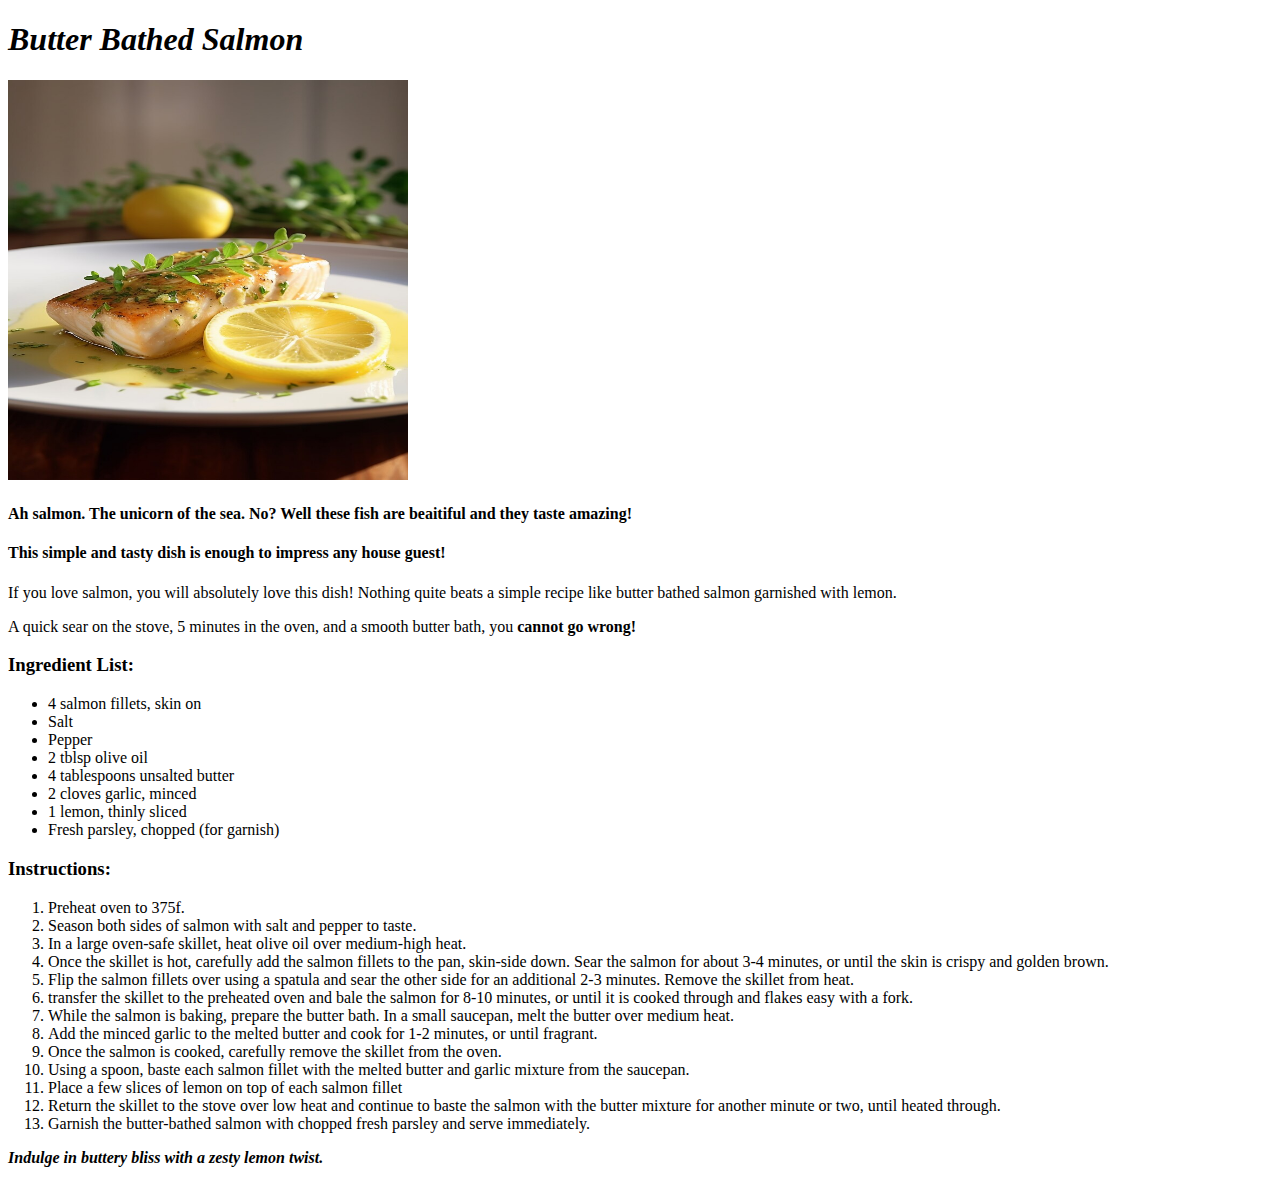
==== recipes/butter-bathed-salmon.html @ 29c14e3a "Added slogans at the bottom of the recipes." ====
<!DOCTYPE html>
<html lang="en">

<head>
    <meta charset="UTF-8">
    <meta name="viewport" content="width=device-width, initial-scale=1.0">
    <title>Butter Bathed Salmon</title>
</head>

<body>
    <h1>
        <em>
            Butter Bathed Salmon
        </em>
    </h1>
    <img src="../Photos/butter-bathed-salmon.jpg" alt="A plate served with brightly seared salmon, garnished with lemon and parsley." width="400" height="400">
    <p>
        <h4>
            Ah salmon. The unicorn of the sea. No? Well these fish are beaitiful and they taste amazing!
        </h4>
    </p>
    <p>
        <h4>
            This simple and tasty dish is enough to impress any house guest!
        </h4>
    </p>
    <p>
        If you love salmon, you will absolutely love this dish! Nothing quite beats a simple recipe like butter bathed salmon garnished with lemon.
    </p>
    <p>
        A quick sear on the stove, 5 minutes in the oven, and a smooth butter bath, you <Strong>cannot go wrong!</Strong>
    </p>
    <p>
        <h3>
            Ingredient List:
        </h3>
    </p>
    <p>
        <ul>
            <li>4 salmon fillets, skin on</li>
            <li>Salt</li>
            <li>Pepper</li>
            <li>2 tblsp olive oil</li>
            <li>4 tablespoons unsalted butter</li>
            <li>2 cloves garlic, minced</li>
            <li>1 lemon, thinly sliced</li>
            <li>Fresh parsley, chopped (for garnish)</li>
        </ul>
    </p>
    <h3>Instructions:</h3>
    <p>
        <ol>
            <li>Preheat oven to 375f.</li>
            <li>Season both sides of salmon with salt and pepper to taste.</li>
            <li>In a large oven-safe skillet, heat olive oil over medium-high heat.</li>
            <li>Once the skillet is hot, carefully add the salmon fillets to the pan, skin-side down. Sear the salmon for about 3-4 minutes, or until the skin is crispy
                and golden brown.</li>
            <li>Flip the salmon fillets over using a spatula and sear the other side for an additional 2-3 minutes. Remove the skillet from heat.</li>
            <li>transfer the skillet to the preheated oven and bale the salmon for 8-10 minutes, or until it is cooked through and flakes easy with a fork.</li>
            <li>While the salmon is baking, prepare the butter bath. In a small saucepan, melt the butter over medium heat.</li>
            <li>Add the minced garlic to the melted butter and cook for 1-2 minutes, or until fragrant.</li>
            <li>Once the salmon is cooked, carefully remove the skillet from the oven.</li>
            <li>Using a spoon, baste each salmon fillet with the melted butter and garlic mixture from the saucepan.</li>
            <li>Place a few slices of lemon on top of each salmon fillet</li>
            <li>Return the skillet to the stove over low heat and continue to baste the salmon with the butter mixture for another minute or two, until heated through.</li>
            <li>Garnish the butter-bathed salmon with chopped fresh parsley and serve immediately.</li>
        </ol>
    </p>
    <p>
        <em><strong>Indulge in buttery bliss with a zesty lemon twist. </strong></em>
    </p>
</body>

</html>
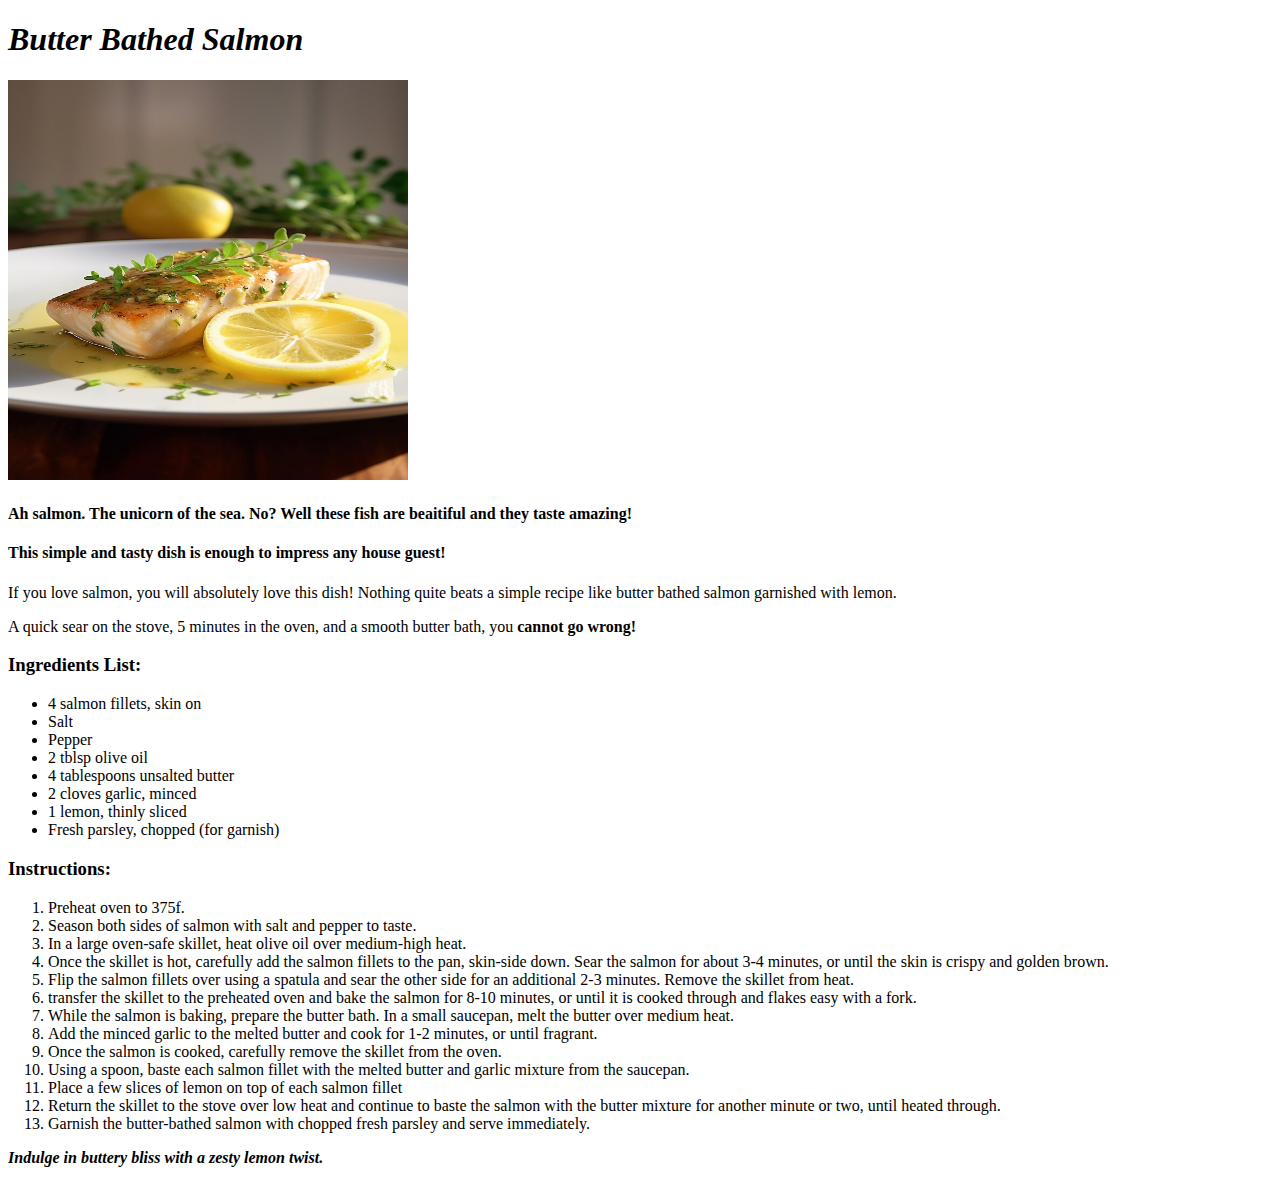
==== commit de068a47: "Grammar and spelling correction." ====
--- a/recipes/butter-bathed-salmon.html
+++ b/recipes/butter-bathed-salmon.html
@@ -32,7 +32,7 @@
     </p>
     <p>
         <h3>
-            Ingredient List:
+            Ingredients List:
         </h3>
     </p>
     <p>
@@ -56,7 +56,7 @@
             <li>Once the skillet is hot, carefully add the salmon fillets to the pan, skin-side down. Sear the salmon for about 3-4 minutes, or until the skin is crispy
                 and golden brown.</li>
             <li>Flip the salmon fillets over using a spatula and sear the other side for an additional 2-3 minutes. Remove the skillet from heat.</li>
-            <li>transfer the skillet to the preheated oven and bale the salmon for 8-10 minutes, or until it is cooked through and flakes easy with a fork.</li>
+            <li>transfer the skillet to the preheated oven and bake the salmon for 8-10 minutes, or until it is cooked through and flakes easy with a fork.</li>
             <li>While the salmon is baking, prepare the butter bath. In a small saucepan, melt the butter over medium heat.</li>
             <li>Add the minced garlic to the melted butter and cook for 1-2 minutes, or until fragrant.</li>
             <li>Once the salmon is cooked, carefully remove the skillet from the oven.</li>
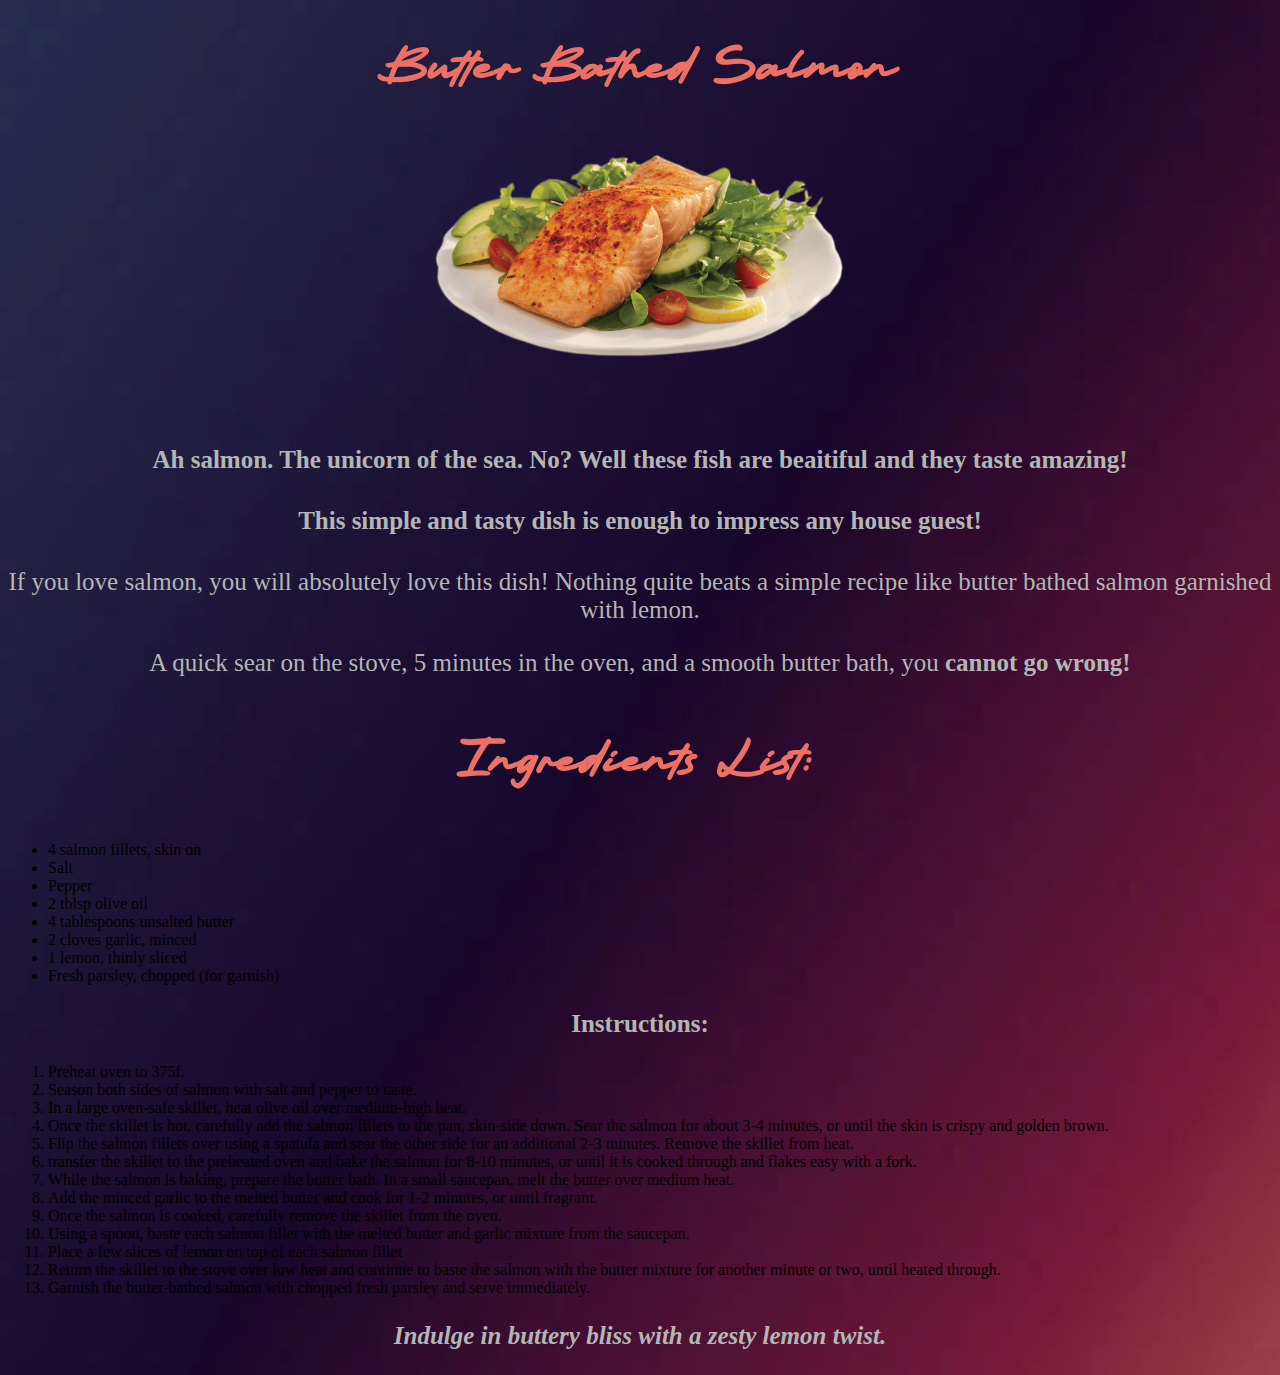
==== commit ef3b4157: "changed background & image. added various CSS" ====
--- a/recipes/butter-bathed-salmon.html
+++ b/recipes/butter-bathed-salmon.html
@@ -5,15 +5,16 @@
     <meta charset="UTF-8">
     <meta name="viewport" content="width=device-width, initial-scale=1.0">
     <title>Butter Bathed Salmon</title>
+    <link rel="stylesheet" href="stylesalmon.css">
 </head>
 
 <body>
-    <h1>
-        <em>
+    <h1
+        id="salmon">
             Butter Bathed Salmon
-        </em>
-    </h1>
-    <img src="../Photos/butter-bathed-salmon.jpg" alt="A plate served with brightly seared salmon, garnished with lemon and parsley." width="400" height="400">
+        
+</h1>
+    <img id="image" src="../Photos/pngsalmon.png" alt="A beautiuly plated salmon fillet" width="500">
     <p>
         <h4>
             Ah salmon. The unicorn of the sea. No? Well these fish are beaitiful and they taste amazing!
@@ -31,7 +32,7 @@
         A quick sear on the stove, 5 minutes in the oven, and a smooth butter bath, you <Strong>cannot go wrong!</Strong>
     </p>
     <p>
-        <h3>
+        <h3 id="Ingredients">
             Ingredients List:
         </h3>
     </p>
--- a/recipes/stylesalmon.css
+++ b/recipes/stylesalmon.css
@@ -0,0 +1,37 @@
+@font-face {
+    font-family:'kingshare' ;
+    src: url(../Assets/Kingshare.ttf);
+}
+
+#image{
+    display:block;
+    margin-right: auto;
+    margin-left: auto;
+}
+
+#salmon{
+    font-family: "kingshare", cursive, sans-serif;
+    color:#EC7063;
+    font-size: 50px;
+    text-align: center;
+}
+
+body{
+        background-size: cover;    
+        background-repeat: no-repeat;
+        background-image: url(../Photos/gradient.webp);
+}
+
+#Ingredients{
+    font-family: "kingshare", cursive, sans-serif;
+    color:#EC7063;
+    font-size: 50px;
+}
+
+p, h4, h3{
+    color: rgb(179, 182, 180);
+    font-family:Cambria, Cochin, Georgia, Times, 'Times New Roman', serif;
+    font-size: 25px;
+    text-align: center;
+    
+}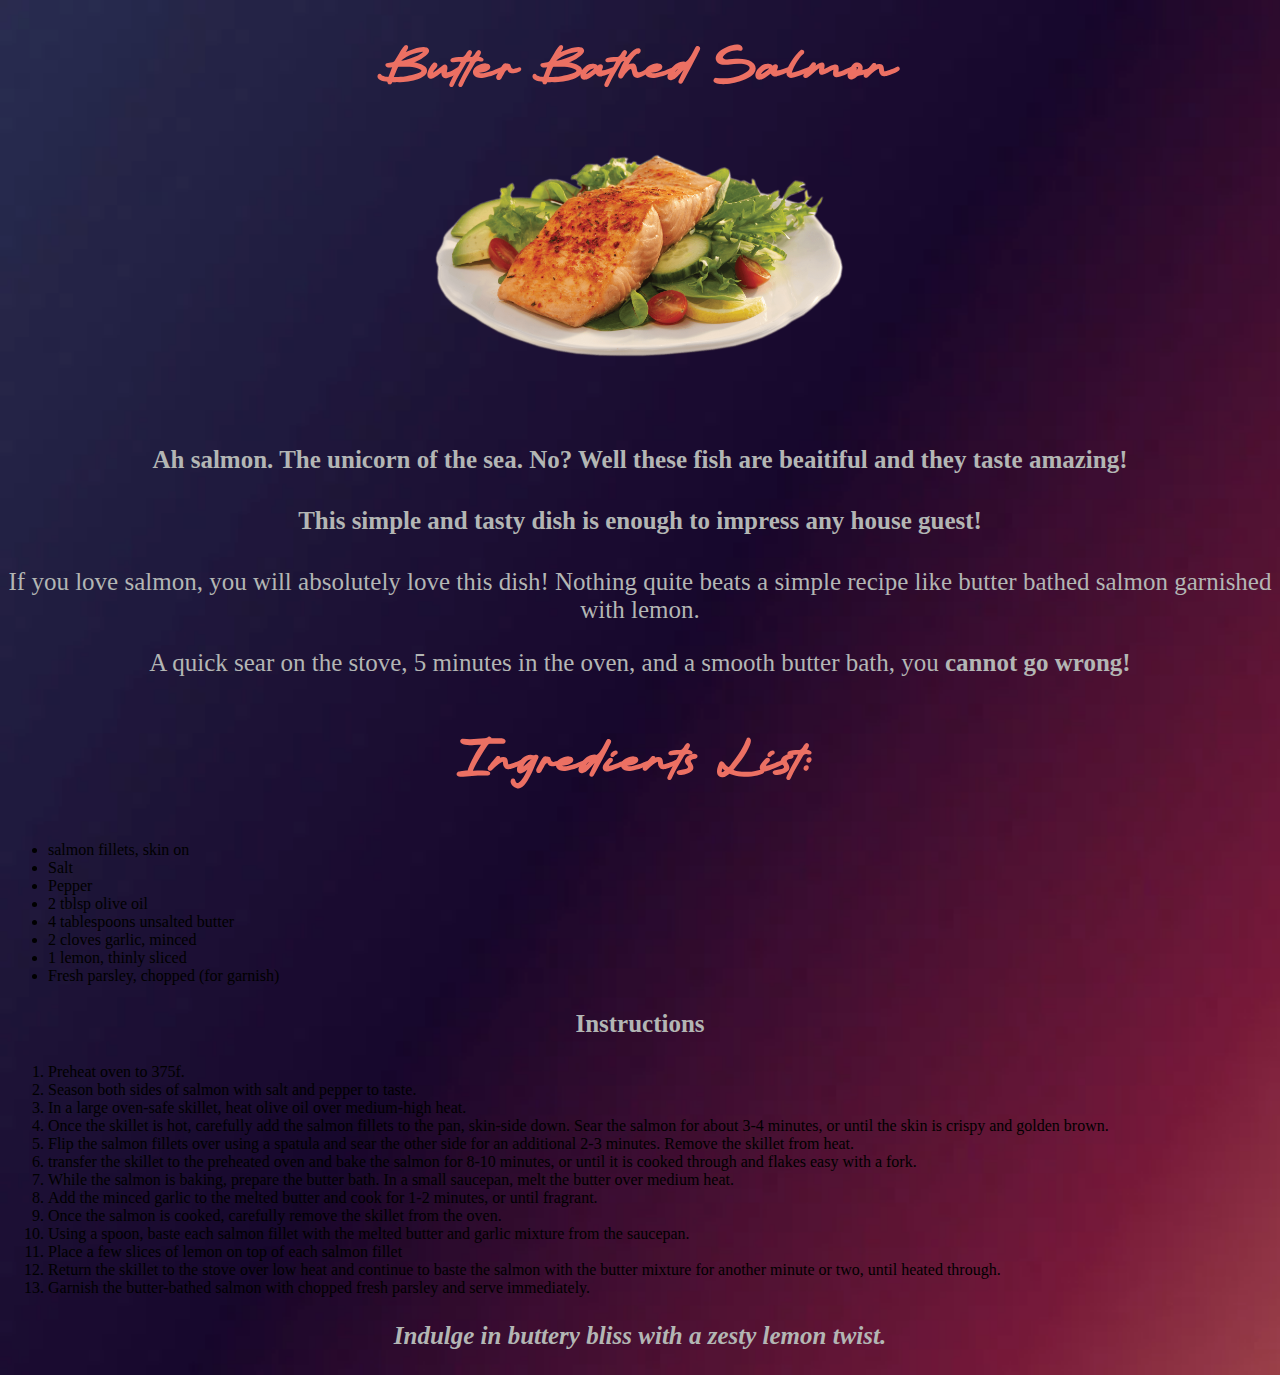
==== commit f3e47d43: "Added classes and containers to the varied lists." ====
--- a/recipes/butter-bathed-salmon.html
+++ b/recipes/butter-bathed-salmon.html
@@ -36,36 +36,39 @@
             Ingredients List:
         </h3>
     </p>
+    <p> 
+        <div class="container">
+            <ul class="myul">
+             <li class="Ingredient"> salmon fillets, skin on</li>
+             <li class="Ingredient"> Salt</li>
+              <li class="Ingredient"> Pepper</li>
+             <li class="Ingredient"> 2 tblsp olive oil</li>
+             <li class="Ingredient"> 4 tablespoons unsalted butter</li>
+             <li class="Ingredient"> 2 cloves garlic, minced</li>
+             <li class="Ingredient"> 1 lemon, thinly sliced</li>
+             <li class="Ingredient"> Fresh parsley, chopped (for garnish)</li>
+            </div>
+         </ul>
+    </p>
+    <h3 class="instructions"> Instructions </h3>
     <p>
-        <ul>
-            <li>4 salmon fillets, skin on</li>
-            <li>Salt</li>
-            <li>Pepper</li>
-            <li>2 tblsp olive oil</li>
-            <li>4 tablespoons unsalted butter</li>
-            <li>2 cloves garlic, minced</li>
-            <li>1 lemon, thinly sliced</li>
-            <li>Fresh parsley, chopped (for garnish)</li>
-        </ul>
-    </p>
-    <h3>Instructions:</h3>
-    <p>
-        <ol>
-            <li>Preheat oven to 375f.</li>
-            <li>Season both sides of salmon with salt and pepper to taste.</li>
-            <li>In a large oven-safe skillet, heat olive oil over medium-high heat.</li>
-            <li>Once the skillet is hot, carefully add the salmon fillets to the pan, skin-side down. Sear the salmon for about 3-4 minutes, or until the skin is crispy
+        <div class="container">
+            <ol class="instruction list">
+                <li>Preheat oven to 375f.</li>
+                <li>Season both sides of salmon with salt and pepper to taste.</li>
+                <li>In a large oven-safe skillet, heat olive oil over medium-high heat.</li>
+                <li>Once the skillet is hot, carefully add the salmon fillets to the pan, skin-side down. Sear the salmon for about 3-4 minutes, or until the skin is crispy
                 and golden brown.</li>
-            <li>Flip the salmon fillets over using a spatula and sear the other side for an additional 2-3 minutes. Remove the skillet from heat.</li>
-            <li>transfer the skillet to the preheated oven and bake the salmon for 8-10 minutes, or until it is cooked through and flakes easy with a fork.</li>
-            <li>While the salmon is baking, prepare the butter bath. In a small saucepan, melt the butter over medium heat.</li>
-            <li>Add the minced garlic to the melted butter and cook for 1-2 minutes, or until fragrant.</li>
-            <li>Once the salmon is cooked, carefully remove the skillet from the oven.</li>
-            <li>Using a spoon, baste each salmon fillet with the melted butter and garlic mixture from the saucepan.</li>
-            <li>Place a few slices of lemon on top of each salmon fillet</li>
-            <li>Return the skillet to the stove over low heat and continue to baste the salmon with the butter mixture for another minute or two, until heated through.</li>
-            <li>Garnish the butter-bathed salmon with chopped fresh parsley and serve immediately.</li>
-        </ol>
+                <li>Flip the salmon fillets over using a spatula and sear the other side for an additional 2-3 minutes. Remove the skillet from heat.</li>
+                <li>transfer the skillet to the preheated oven and bake the salmon for 8-10 minutes, or until it is cooked through and flakes easy with a fork.</li>
+                <li>While the salmon is baking, prepare the butter bath. In a small saucepan, melt the butter over medium heat.</li>
+                <li>Add the minced garlic to the melted butter and cook for 1-2 minutes, or until fragrant.</li>
+                <li>Once the salmon is cooked, carefully remove the skillet from the oven.</li>
+                <li>Using a spoon, baste each salmon fillet with the melted butter and garlic mixture from the saucepan.</li>
+                <li>Place a few slices of lemon on top of each salmon fillet</li>
+                <li>Return the skillet to the stove over low heat and continue to baste the salmon with the butter mixture for another minute or two, until heated through.</li>
+                <li>Garnish the butter-bathed salmon with chopped fresh parsley and serve immediately.</li>
+            </ol>
     </p>
     <p>
         <em><strong>Indulge in buttery bliss with a zesty lemon twist. </strong></em>
--- a/recipes/stylesalmon.css
+++ b/recipes/stylesalmon.css
@@ -33,5 +33,4 @@
     font-family:Cambria, Cochin, Georgia, Times, 'Times New Roman', serif;
     font-size: 25px;
     text-align: center;
-    
-}+}
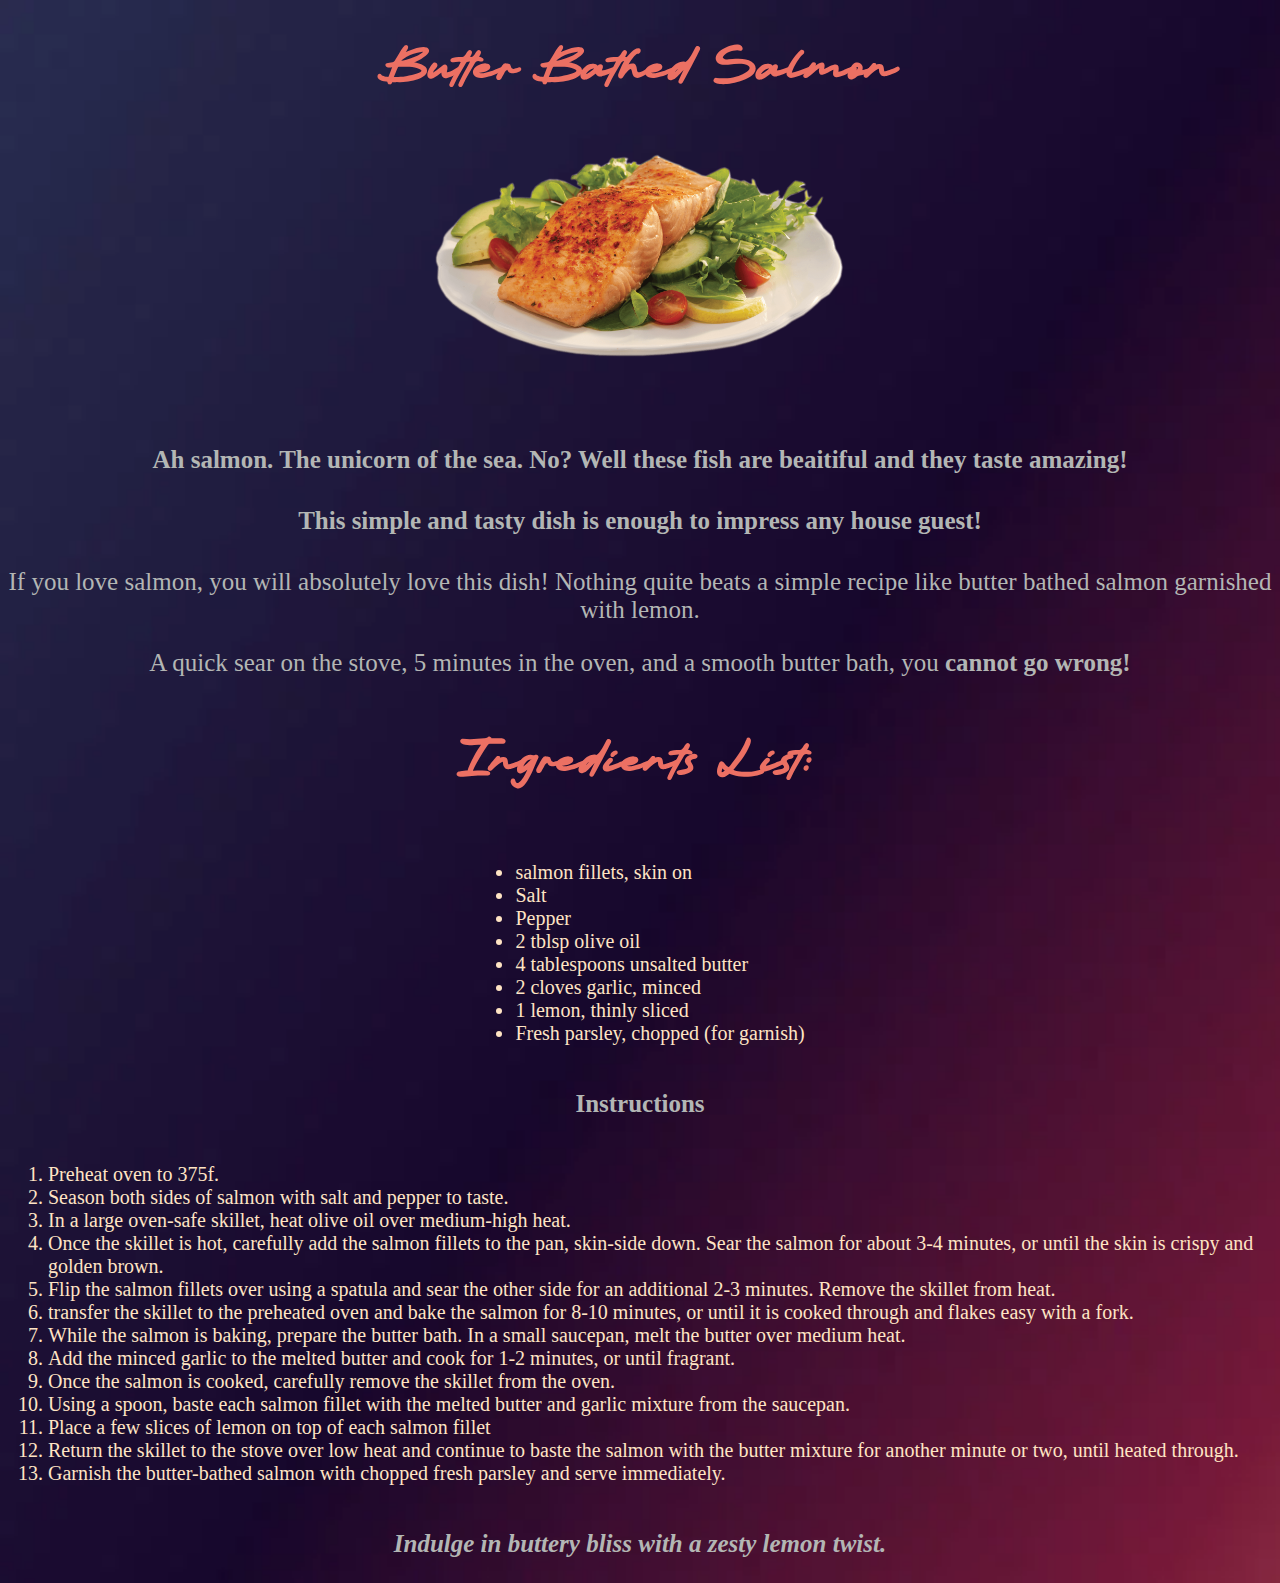
==== commit d3add123: "Changed classes, centered and added color." ====
--- a/recipes/butter-bathed-salmon.html
+++ b/recipes/butter-bathed-salmon.html
@@ -53,7 +53,7 @@
     <h3 class="instructions"> Instructions </h3>
     <p>
         <div class="container">
-            <ol class="instruction list">
+            <ol class="myol">
                 <li>Preheat oven to 375f.</li>
                 <li>Season both sides of salmon with salt and pepper to taste.</li>
                 <li>In a large oven-safe skillet, heat olive oil over medium-high heat.</li>
--- a/recipes/stylesalmon.css
+++ b/recipes/stylesalmon.css
@@ -34,3 +34,21 @@
     font-size: 25px;
     text-align: center;
 }
+div.container{
+    color: bisque;
+    font-size: 20px;
+    text-align: center;
+}
+ul.myul{
+    display: inline-block;
+    text-align: left;
+}
+div.container{
+    color: bisque;
+    font-size: 20px;
+    text-align: center;
+}
+ol.myol{
+    display: inline-block;
+    text-align: left;
+}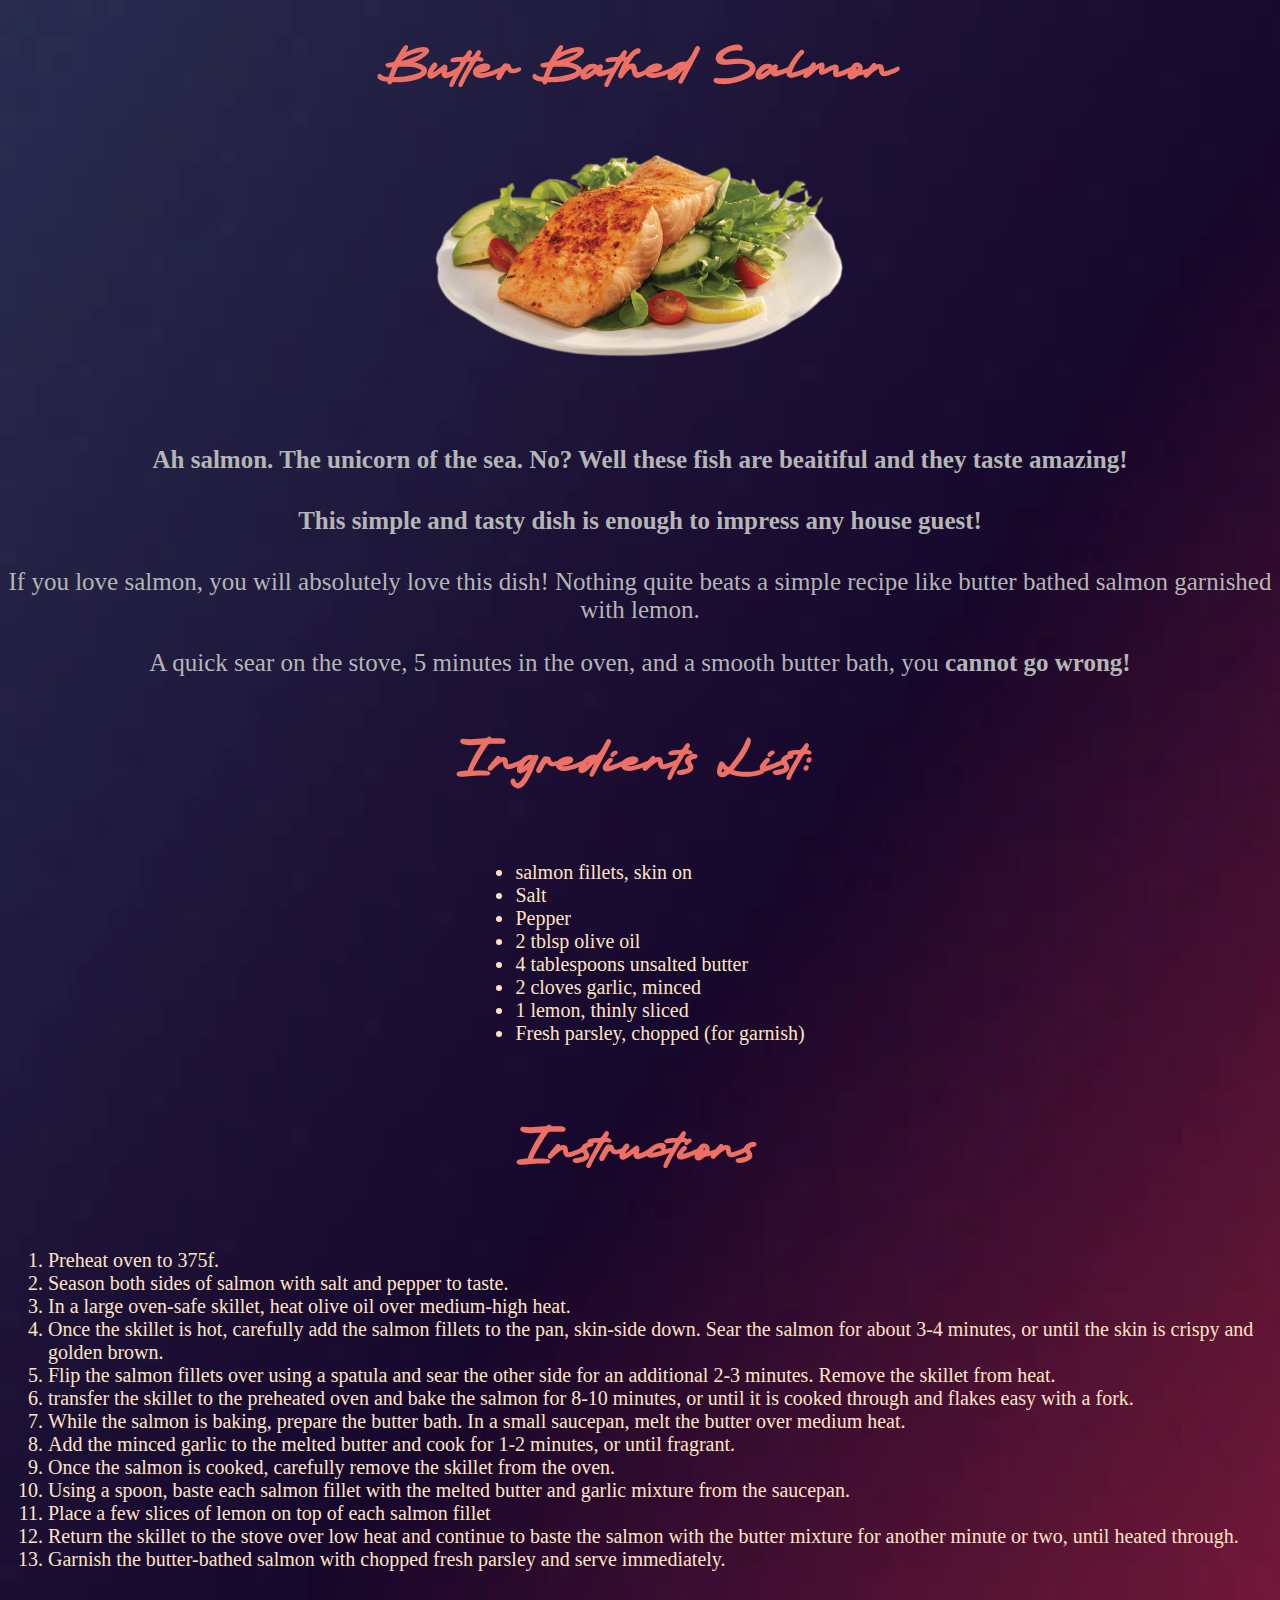
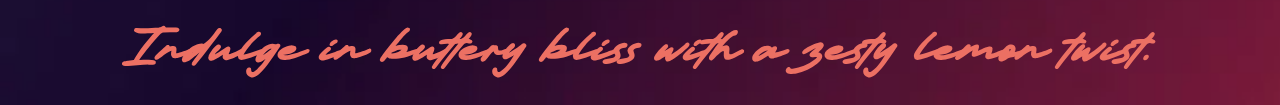
==== commit 97304651: "Finished adding fonts and color to headers." ====
--- a/recipes/butter-bathed-salmon.html
+++ b/recipes/butter-bathed-salmon.html
@@ -49,9 +49,9 @@
              <li class="Ingredient"> Fresh parsley, chopped (for garnish)</li>
             </div>
          </ul>
-    </p>
-    <h3 class="instructions"> Instructions </h3>
-    <p>
+     </p>
+         <h3 class="subheader"> Instructions </h3>
+     <p>
         <div class="container">
             <ol class="myol">
                 <li>Preheat oven to 375f.</li>
@@ -71,7 +71,7 @@
             </ol>
     </p>
     <p>
-        <em><strong>Indulge in buttery bliss with a zesty lemon twist. </strong></em>
+        <em class="subheader"> <strong>Indulge in buttery bliss with a zesty lemon twist. </strong></em>
     </p>
 </body>
 
--- a/recipes/stylesalmon.css
+++ b/recipes/stylesalmon.css
@@ -51,4 +51,9 @@
 ol.myol{
     display: inline-block;
     text-align: left;
+}
+.subheader{
+    font-family: "kingshare", cursive, sans-serif;
+    color:#EC7063;
+    font-size: 50px;
 }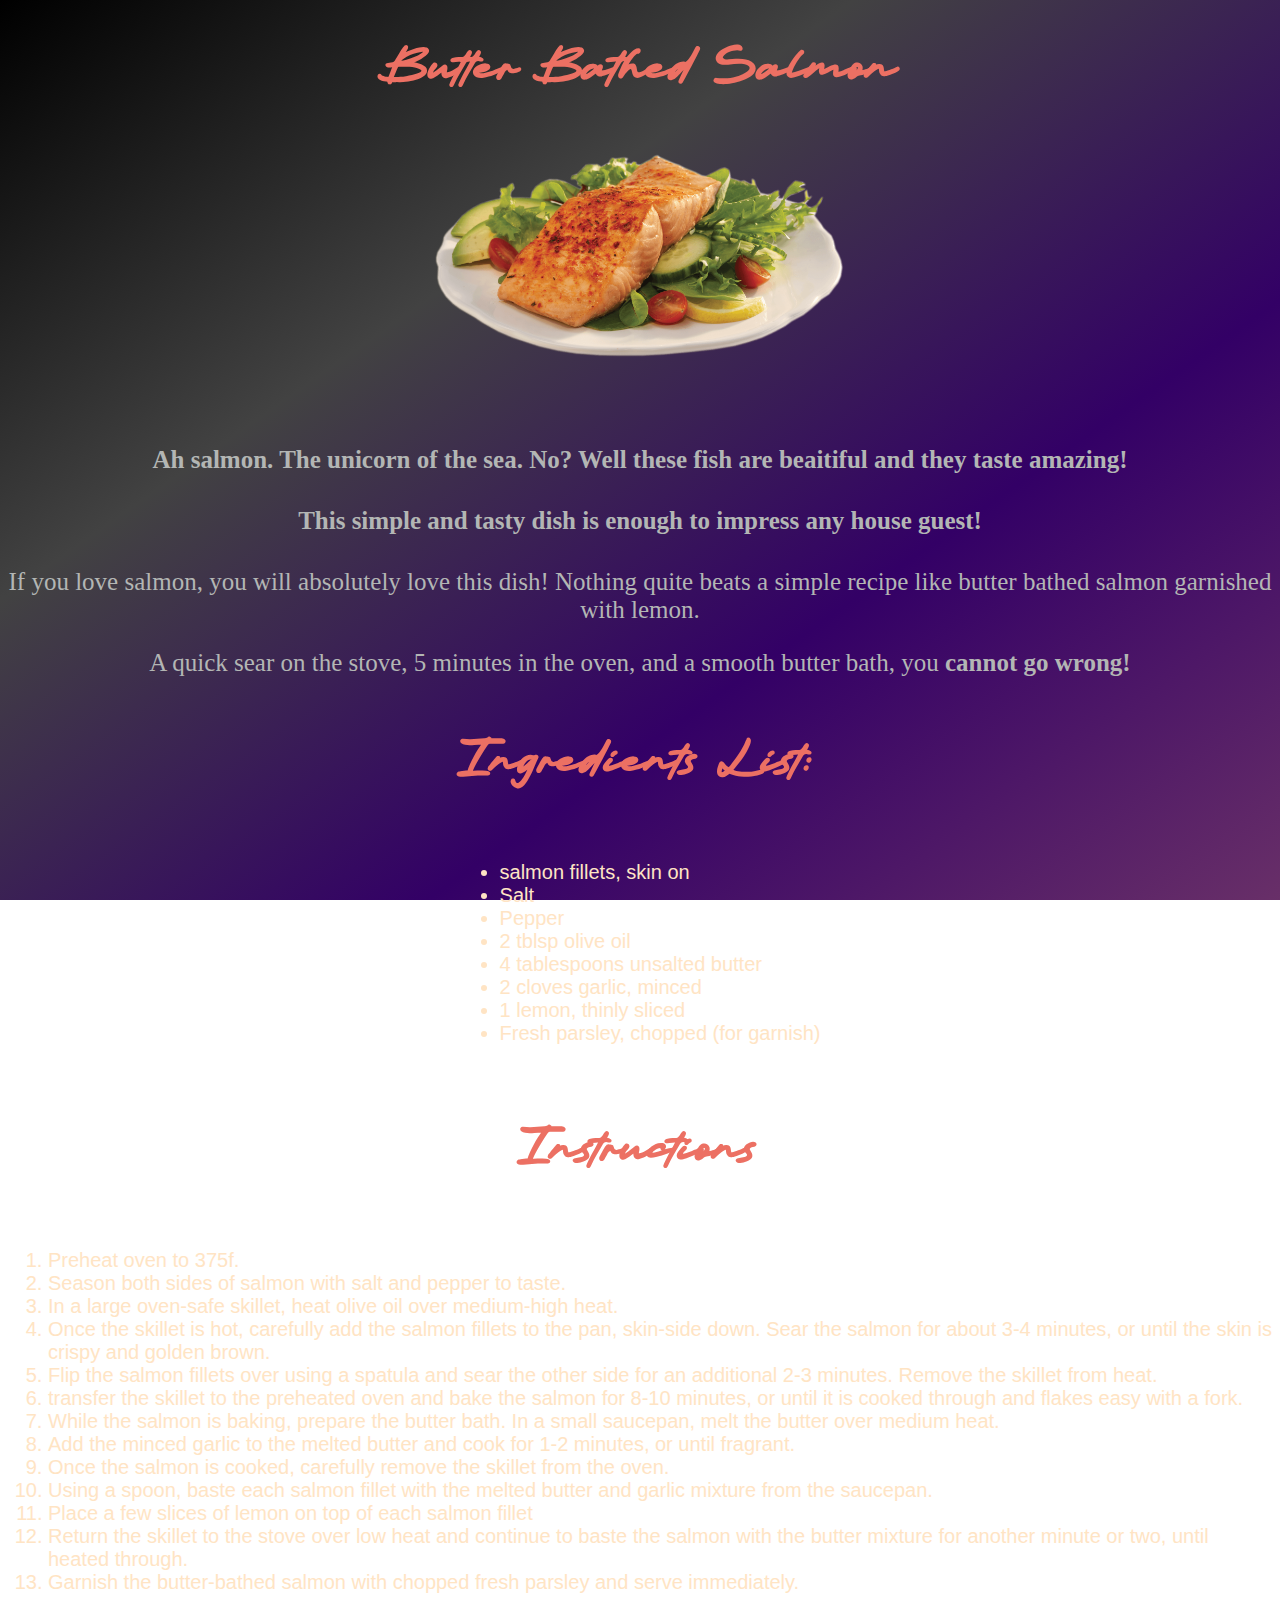
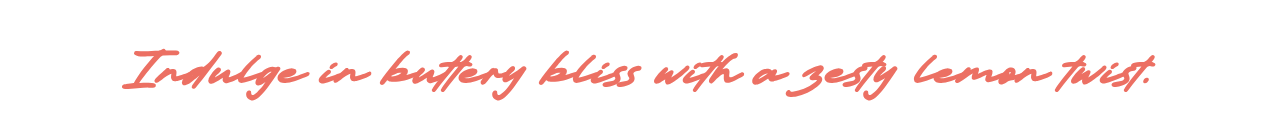
==== commit 0839739d: "Center aligned content, added fonts, changed background, small minor fixes." ====
--- a/recipes/butter-bathed-salmon.html
+++ b/recipes/butter-bathed-salmon.html
@@ -39,14 +39,14 @@
     <p> 
         <div class="container">
             <ul class="myul">
-             <li class="Ingredient"> salmon fillets, skin on</li>
-             <li class="Ingredient"> Salt</li>
-              <li class="Ingredient"> Pepper</li>
-             <li class="Ingredient"> 2 tblsp olive oil</li>
-             <li class="Ingredient"> 4 tablespoons unsalted butter</li>
-             <li class="Ingredient"> 2 cloves garlic, minced</li>
-             <li class="Ingredient"> 1 lemon, thinly sliced</li>
-             <li class="Ingredient"> Fresh parsley, chopped (for garnish)</li>
+             <li> salmon fillets, skin on</li>
+             <li> Salt </li>
+             <li> Pepper </li>
+             <li> 2 tblsp olive oil </li>
+             <li> 4 tablespoons unsalted butter </li>
+             <li> 2 cloves garlic, minced </li>
+             <li> 1 lemon, thinly sliced </li>
+             <li> Fresh parsley, chopped (for garnish) </li>
             </div>
          </ul>
      </p>
--- a/recipes/stylesalmon.css
+++ b/recipes/stylesalmon.css
@@ -17,9 +17,11 @@
 }
 
 body{
-        background-size: cover;    
-        background-repeat: no-repeat;
-        background-image: url(../Photos/gradient.webp);
+    background-attachment: fixed;
+    background-image:linear-gradient(to right bottom, black, #424242, #330066, rgb(104, 47, 104));
+    font-size: large;
+    font-family: sans-serif;
+    font-size: 25px;
 }
 
 #Ingredients{
